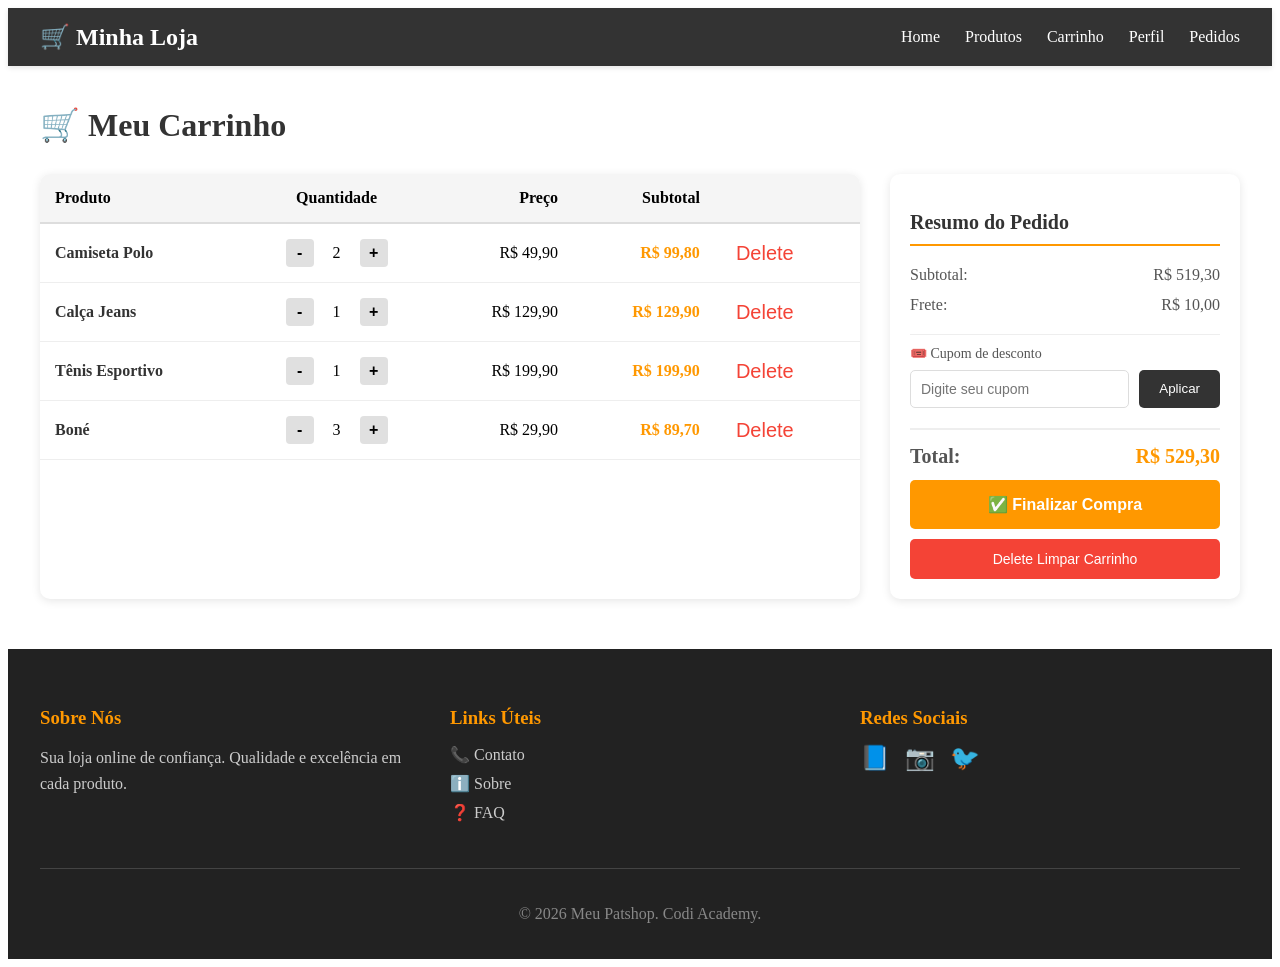
==== carrinho/carrinho.html @ a934c15a "feat : create (index.html | index.css , carrinho.html | carrinho.css)" ====
<!DOCTYPE html>
<html lang="pt-br">
<head>
    <meta charset="UTF-8">
    <meta name="viewport" content="width=device-width, initial-scale=1.0">
    <title>Carrinho - Minha Loja</title>

    <link rel="stylesheet" href="carrinho.css">
</head>
<body>
    <header style="background-color: #333; color: white; padding: 15px 0; box-shadow: 0 2px 5px rgba(0,0,0,0.1);">
        <div
            style="max-width: 1200px; margin: 0 auto; display: flex; justify-content: space-between; align-items: center; padding: 0 20px;">
            <div style="font-size: 24px; font-weight: bold;">
                🛒 Minha Loja
            </div>
            <nav>
                <ul style="display: flex; list-style: none; margin: 0; padding: 0; gap: 25px;">
                    <li><a href="../index.html"
                            style="color: white; text-decoration: none; font-size: 16px; transition: color 0.3s;">Home</a>
                    </li>
                    <li><a href="../produtos/produtos.html"
                            style="color: white; text-decoration: none; font-size: 16px; transition: color 0.3s;">Produtos</a>
                    </li>
                    <li><a href="carrinho.html"
                            style="color: white; text-decoration: none; font-size: 16px; transition: color 0.3s;">Carrinho</a>
                    </li>
                    <li><a href="../perfil/perfil.html"
                            style="color: white; text-decoration: none; font-size: 16px; transition: color 0.3s;">Perfil</a>
                    </li>
                    <li><a href="../pedidos/pedidos.html"
                            style="color: white; text-decoration: none; font-size: 16px; transition: color 0.3s;">Pedidos</a>
                    </li>
                </ul>
            </nav>
        </div>
    </header>
    
    <main>
        <div class="carrinho-container">
            <h1>🛒 Meu Carrinho</h1>
            
            <div class="carrinho-grid">
                <div class="tabela-carrinho">
                    <table>
                        <thead>
                            <tr>
                                <th>Produto</th>
                                <th>Quantidade</th>
                                <th>Preço</th>
                                <th>Subtotal</th>
                                <th></th>
                            </tr>
                        </thead>
                        <tbody>
                            <tr>
                                <td class="produto-nome">Camiseta Polo</td>
                                <td>
                                    <div class="quantidade-controles">
                                        <button class="btn-quantidade">-</button>
                                        <span class="quantidade-valor">2</span>
                                        <button class="btn-quantidade">+</button>
                                    </div>
                                </td>
                                <td>R$ 49,90</td>
                                <td class="produto-subtotal">R$ 99,80</td>
                                <td><button class="btn-remover">Delete</button></td>
                            </tr>
                            <tr>
                                <td class="produto-nome">Calça Jeans</td>
                                <td>
                                    <div class="quantidade-controles">
                                        <button class="btn-quantidade">-</button>
                                        <span class="quantidade-valor">1</span>
                                        <button class="btn-quantidade">+</button>
                                    </div>
                                </td>
                                <td>R$ 129,90</td>
                                <td class="produto-subtotal">R$ 129,90</td>
                                <td><button class="btn-remover">Delete</button></td>
                            </tr>
                            <tr>
                                <td class="produto-nome">Tênis Esportivo</td>
                                <td>
                                    <div class="quantidade-controles">
                                        <button class="btn-quantidade">-</button>
                                        <span class="quantidade-valor">1</span>
                                        <button class="btn-quantidade">+</button>
                                    </div>
                                </td>
                                <td>R$ 199,90</td>
                                <td class="produto-subtotal">R$ 199,90</td>
                                <td><button class="btn-remover">Delete</button></td>
                            </tr>
                            
                            <tr>
                                <td class="produto-nome">Boné</td>
                                <td>
                                    <div class="quantidade-controles">
                                        <button class="btn-quantidade">-</button>
                                        <span class="quantidade-valor">3</span>
                                        <button class="btn-quantidade">+</button>
                                    </div>
                                </td>
                                <td>R$ 29,90</td>
                                <td class="produto-subtotal">R$ 89,70</td>
                                <td><button class="btn-remover">Delete</button></td>
                            </tr>
                        </tbody>
                    </table>
                </div>
                
                <!-- Resumo do pedido -->
                <div class="resumo-pedido">
                    <h2>Resumo do Pedido</h2>
                    
                    <div class="resumo-linha">
                        <span>Subtotal:</span>
                        <span>R$ 519,30</span>
                    </div>
                    <div class="resumo-linha">
                        <span>Frete:</span>
                        <span>R$ 10,00</span>
                    </div>
                    
                    <div class="cupom-area">
                        <label>🎟️ Cupom de desconto</label>
                        <div class="cupom-input-group">
                            <input type="text" class="cupom-input" placeholder="Digite seu cupom">
                            <button class="btn-aplicar">Aplicar</button>
                        </div>
                    </div>
                    
                    <div class="resumo-linha total">
                        <span>Total:</span>
                        <span>R$ 529,30</span>
                    </div>
                    
                    <button class="btn-finalizar">
                        ✅ Finalizar Compra
                    </button>
                    
                    <button class="btn-limpar">
                        Delete Limpar Carrinho
                    </button>
                </div>
            </div>
        </div>
    </main>

    <footer style="background-color: #222; color: #fff; padding: 40px 0 20px 0; margin-top: 50px;">
        <div style="max-width: 1200px; margin: 0 auto; padding: 0 20px;">
            <div
                style="display: grid; grid-template-columns: repeat(auto-fit, minmax(250px, 1fr)); gap: 30px; margin-bottom: 30px;">

                <div>
                    <h3 style="color: #ff9800; margin-bottom: 15px;">Sobre Nós</h3>
                    <p style="line-height: 1.6; color: #ccc;">Sua loja online de confiança. Qualidade e excelência em
                        cada produto.</p>
                </div>

                <div>
                    <h3 style="color: #ff9800; margin-bottom: 15px;">Links Úteis</h3>
                    <ul style="list-style: none; padding: 0;">
                        <li style="margin-bottom: 10px;"><a href="contato/contato.html"
                                style="color: #ccc; text-decoration: none; transition: color 0.3s;">📞 Contato</a></li>
                        <li style="margin-bottom: 10px;"><a href="sobre/sobre.html"
                                style="color: #ccc; text-decoration: none; transition: color 0.3s;">ℹ️ Sobre</a></li>
                        <li style="margin-bottom: 10px;"><a href="faq/faq.html"
                                style="color: #ccc; text-decoration: none; transition: color 0.3s;">❓ FAQ</a></li>
                    </ul>
                </div>

                <div>
                    <h3 style="color: #ff9800; margin-bottom: 15px;">Redes Sociais</h3>
                    <div style="display: flex; gap: 15px;">
                        <a href="#" style="color: #ccc; text-decoration: none; font-size: 24px;">📘</a>
                        <a href="#" style="color: #ccc; text-decoration: none; font-size: 24px;">📷</a>
                        <a href="#" style="color: #ccc; text-decoration: none; font-size: 24px;">🐦</a>
                    </div>
                </div>
            </div>

            <div style="text-align: center; padding-top: 20px; border-top: 1px solid #444; margin-top: 20px;">
                <p style="color: #888;">&copy; 2026 Meu Patshop. Codi Academy.</p>
            </div>
        </div>
    </footer>
    
</body>
</html>
---- carrinho/carrinho.css ----
.carrinho-container {
    max-width: 1200px;
    margin: 40px auto;
    padding: 0 20px;
}

.carrinho-container h1 {
    margin-bottom: 30px;
    color: #333;
}

.carrinho-grid {
    display: grid;
    grid-template-columns: 1fr 350px;
    gap: 30px;
}
.tabela-carrinho {
    background: white;
    border-radius: 10px;
    box-shadow: 0 2px 10px rgba(0,0,0,0.1);
    overflow-x: auto;
}

.tabela-carrinho table {
    width: 100%;
    border-collapse: collapse;
}

.tabela-carrinho thead tr {
    background: #f5f5f5;
    border-bottom: 2px solid #ddd;
}

.tabela-carrinho th {
    padding: 15px;
    text-align: left;
}

.tabela-carrinho th:nth-child(2),
.tabela-carrinho td:nth-child(2) {
    text-align: center;
}

.tabela-carrinho th:nth-child(3),
.tabela-carrinho td:nth-child(3),
.tabela-carrinho th:nth-child(4),
.tabela-carrinho td:nth-child(4) {
    text-align: right;
}

.tabela-carrinho tbody tr {
    border-bottom: 1px solid #eee;
}

.tabela-carrinho td {
    padding: 15px;
    vertical-align: middle;
}

.produto-nome {
    font-weight: 600;
    color: #333;
}
.quantidade-controles {
    display: flex;
    align-items: center;
    justify-content: center;
    gap: 8px;
}

.btn-quantidade {
    width: 28px;
    height: 28px;
    background: #e0e0e0;
    border: none;
    border-radius: 4px;
    cursor: pointer;
    font-size: 16px;
    font-weight: bold;
}

.btn-quantidade:hover {
    background: #ccc;
}

.quantidade-valor {
    min-width: 30px;
    text-align: center;
}

.produto-subtotal {
    font-weight: bold;
    color: #ff9800;
}

.btn-remover {
    background: none;
    border: none;
    color: #f44336;
    cursor: pointer;
    font-size: 20px;
}

.btn-remover:hover {
    color: #d32f2f;
}

.resumo-pedido {
    background: white;
    border-radius: 10px;
    box-shadow: 0 2px 10px rgba(0,0,0,0.1);
    padding: 20px;
    height: fit-content;
}

.resumo-pedido h2 {
    margin-bottom: 20px;
    color: #333;
    font-size: 20px;
    border-bottom: 2px solid #ff9800;
    padding-bottom: 10px;
}

.resumo-linha {
    display: flex;
    justify-content: space-between;
    margin-bottom: 12px;
    color: #555;
}

.resumo-linha.total {
    font-size: 20px;
    font-weight: bold;
    margin-top: 15px;
    padding-top: 15px;
    border-top: 2px solid #eee;
}

.resumo-linha.total span:last-child {
    color: #ff9800;
}

.cupom-area {
    margin: 20px 0;
    padding-top: 10px;
    border-top: 1px solid #eee;
}

.cupom-area label {
    display: block;
    margin-bottom: 8px;
    font-size: 14px;
    color: #555;
}

.cupom-input-group {
    display: flex;
    gap: 10px;
}

.cupom-input {
    flex: 1;
    padding: 10px;
    border: 1px solid #ddd;
    border-radius: 5px;
    font-size: 14px;
}

.btn-aplicar {
    padding: 10px 20px;
    background: #333;
    color: white;
    border: none;
    border-radius: 5px;
    cursor: pointer;
}

.btn-aplicar:hover {
    background: #555;
}

.btn-finalizar {
    width: 100%;
    padding: 15px;
    background: #ff9800;
    color: white;
    border: none;
    border-radius: 5px;
    font-size: 16px;
    font-weight: bold;
    cursor: pointer;
    margin-bottom: 10px;
}

.btn-finalizar:hover {
    background: #f57c00;
}

.btn-limpar {
    width: 100%;
    padding: 12px;
    background: #f44336;
    color: white;
    border: none;
    border-radius: 5px;
    cursor: pointer;
    font-size: 14px;
}

.btn-limpar:hover {
    background: #d32f2f;
}
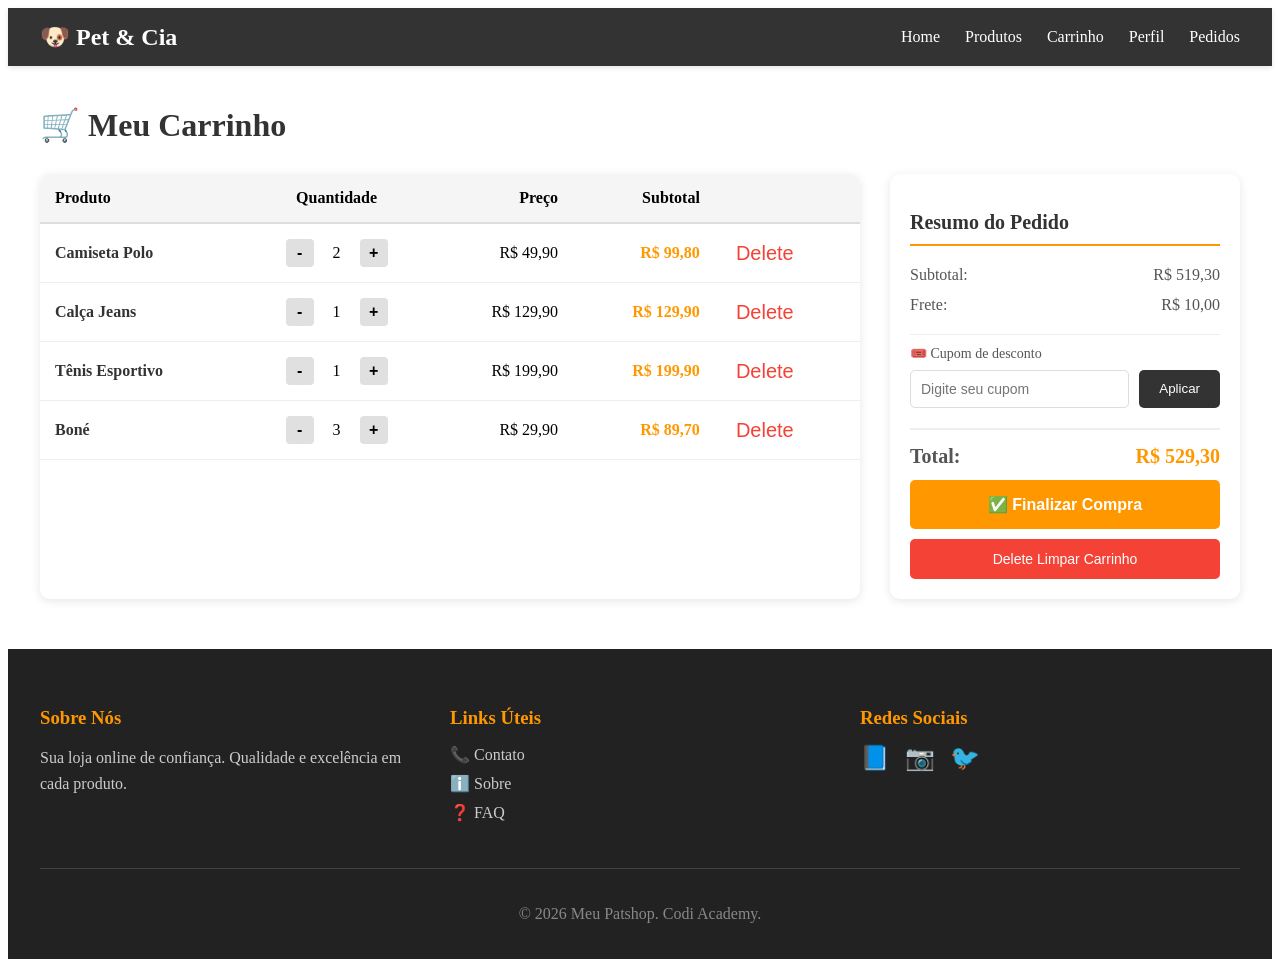
==== commit 9e00fb43: "feat: update header title to 'Pet & Cia' in index and carrinho pages" ====
--- a/carrinho/carrinho.html
+++ b/carrinho/carrinho.html
@@ -1,5 +1,6 @@
 <!DOCTYPE html>
 <html lang="pt-br">
+
 <head>
     <meta charset="UTF-8">
     <meta name="viewport" content="width=device-width, initial-scale=1.0">
@@ -7,12 +8,13 @@
 
     <link rel="stylesheet" href="carrinho.css">
 </head>
+
 <body>
     <header style="background-color: #333; color: white; padding: 15px 0; box-shadow: 0 2px 5px rgba(0,0,0,0.1);">
         <div
             style="max-width: 1200px; margin: 0 auto; display: flex; justify-content: space-between; align-items: center; padding: 0 20px;">
             <div style="font-size: 24px; font-weight: bold;">
-                🛒 Minha Loja
+                🐶 Pet & Cia
             </div>
             <nav>
                 <ul style="display: flex; list-style: none; margin: 0; padding: 0; gap: 25px;">
@@ -35,11 +37,11 @@
             </nav>
         </div>
     </header>
-    
+
     <main>
         <div class="carrinho-container">
             <h1>🛒 Meu Carrinho</h1>
-            
+
             <div class="carrinho-grid">
                 <div class="tabela-carrinho">
                     <table>
@@ -92,7 +94,7 @@
                                 <td class="produto-subtotal">R$ 199,90</td>
                                 <td><button class="btn-remover">Delete</button></td>
                             </tr>
-                            
+
                             <tr>
                                 <td class="produto-nome">Boné</td>
                                 <td>
@@ -109,11 +111,11 @@
                         </tbody>
                     </table>
                 </div>
-                
+
                 <!-- Resumo do pedido -->
                 <div class="resumo-pedido">
                     <h2>Resumo do Pedido</h2>
-                    
+
                     <div class="resumo-linha">
                         <span>Subtotal:</span>
                         <span>R$ 519,30</span>
@@ -122,7 +124,7 @@
                         <span>Frete:</span>
                         <span>R$ 10,00</span>
                     </div>
-                    
+
                     <div class="cupom-area">
                         <label>🎟️ Cupom de desconto</label>
                         <div class="cupom-input-group">
@@ -130,16 +132,16 @@
                             <button class="btn-aplicar">Aplicar</button>
                         </div>
                     </div>
-                    
+
                     <div class="resumo-linha total">
                         <span>Total:</span>
                         <span>R$ 529,30</span>
                     </div>
-                    
+
                     <button class="btn-finalizar">
                         ✅ Finalizar Compra
                     </button>
-                    
+
                     <button class="btn-limpar">
                         Delete Limpar Carrinho
                     </button>
@@ -186,6 +188,7 @@
             </div>
         </div>
     </footer>
-    
+
 </body>
+
 </html>
